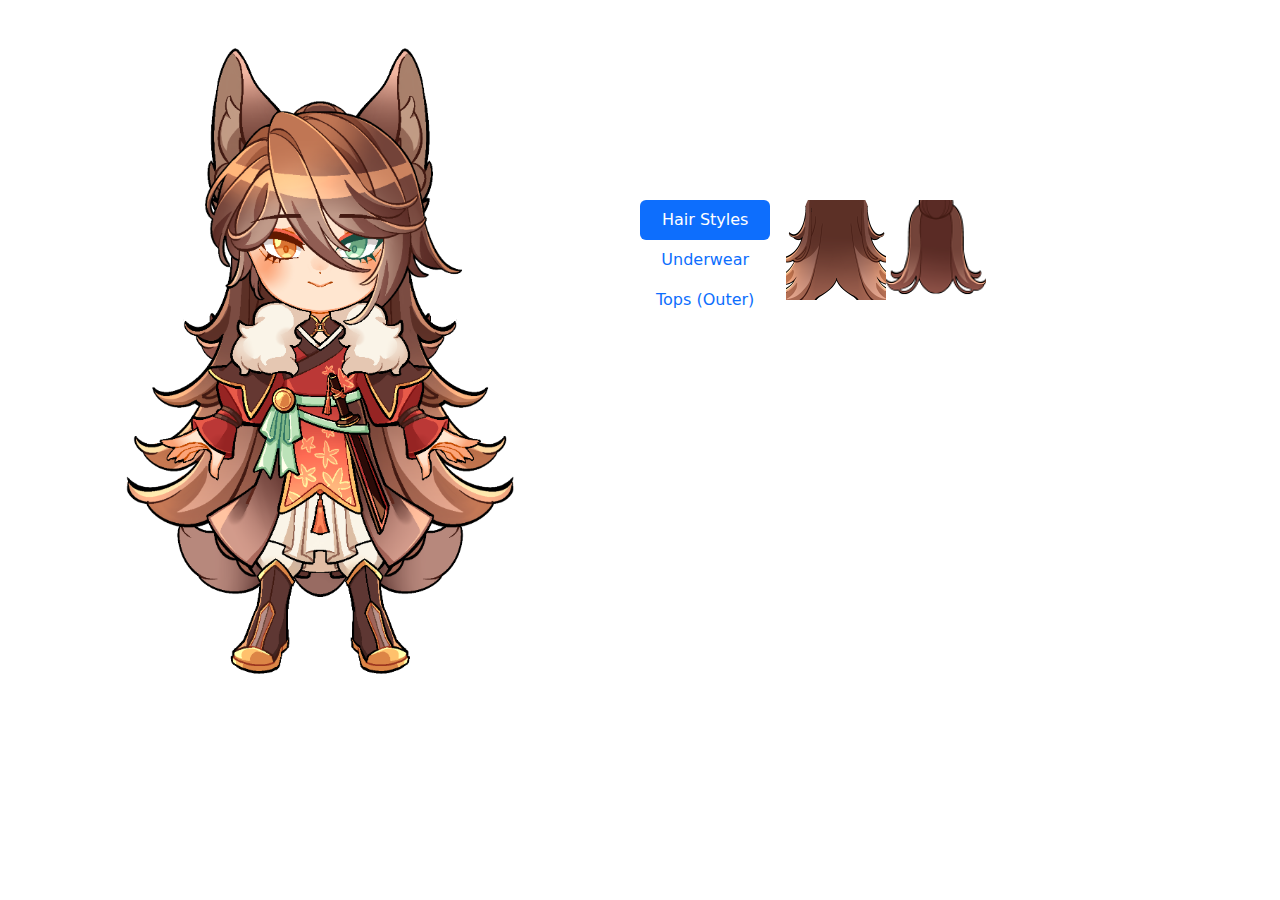
==== test.html @ ed854973 "Initial commit" ====
<!DOCTYPE html>
<html>
  <head>
    <meta charset="UTF-8" />
    <title>OC Dress Up</title>

    <link
      href="https://cdn.jsdelivr.net/npm/bootstrap@5.3.3/dist/css/bootstrap.min.css"
      rel="stylesheet"
      integrity="sha384-QWTKZyjpPEjISv5WaRU9OFeRpok6YctnYmDr5pNlyT2bRjXh0JMhjY6hW+ALEwIH"
      crossorigin="anonymous"
    />
    <link rel="stylesheet" type="text/css" href="styles/main.css" />
    <link rel="stylesheet" type="text/css" href="styles/layers.css" />
  </head>
  <body>
    <div class="game-box">
      <div class="doll-box">
        <img src="assets/base.png" height="700" class="layer0" />
        <img src="assets/under/plain.png" height="700" class="layer1" />
        
        <img src="assets/hair/ponytail.png" height="700" class="layer-2" id="ponytail"/>
        <img src="assets/hair/long.png" height="700" class="layer-2" id="long-hair"/>

        <img src="assets/pants/plain.png" height="700" class="layer2" />
        <img src="assets/inner/plain_a.png" height="700" class="layer5" />
        <img src="assets/inner/plain_b.png" height="700" class="layer-1" />
        <img src="assets/outer/default.png" height="700" class="layer7" />
        <img src="assets/neck/collar.png" height="700" class="layer4" />
        <img src="assets/cape/bottom_cape_a.png" height="700" class="layer6" />
        <img src="assets/cape/bottom_cape_b.png" height="700" class="layer-3" />
        <img src="assets/tail/tails3.png" height="700" class="layer-5" />
        <img src="assets/shoes/advisor_boots.png" height="700" class="layer3" />
        <img
          src="assets/belt/green_medal_belt.png"
          height="700"
          class="layer8"
        />
        <img src="assets/cape/fur_cape.png" height="700" class="layer9" onclick="toggleItem();"/>
        <img src="assets/weapon/sword.png" height="700" class="layer10" onclick="toggleItem();"/>
      </div>
      <div class="item-box">
        <div class="d-flex align-items-start">
          <div
            class="nav flex-column nav-pills me-3"
            id="items-tab"
            role="tablist"
          >
            <button
              class="nav-link active"
              id="hair-button"
              data-bs-toggle="pill"
              data-bs-target="#hair-tab"
              type="button"
              role="tab"
            >
              Hair Styles
            </button>
            <button
              class="nav-link"
              id="under-button"
              data-bs-toggle="pill"
              data-bs-target="#under-tab"
              type="button"
              role="tab"
            >
              Underwear
            </button>
            <button
              class="nav-link"
              id="outer-button"
              data-bs-toggle="pill"
              data-bs-target="#outer-tab"
              type="button"
              role="tab"
            >
              Tops (Outer)
            </button>
          </div>
          <div class="tab-content" id="items-pages">
            <div
              class="tab-pane fade show active"
              id="hair-tab"
              role="tabpanel"
            >
              <div class="d-flex align-items-start">
                <img src="assets/hair/icons/long_icon.png" class="item-btn">
                <img src="assets/hair/icons/ponytail_icon.png" class="item-btn">
              </div>
            </div>
            <div class="tab-pane fade" id="under-tab" role="tabpanel">
              Underwear here
            </div>
            <div class="tab-pane fade" id="outer-tab" role="tabpanel">
              Outer tops here
            </div>
          </div>
        </div>
      </div>
    </div>

    <script>





    </script>



    <script
      src="https://cdn.jsdelivr.net/npm/bootstrap@5.3.3/dist/js/bootstrap.bundle.min.js"
      integrity="sha384-YvpcrYf0tY3lHB60NNkmXc5s9fDVZLESaAA55NDzOxhy9GkcIdslK1eN7N6jIeHz"
      crossorigin="anonymous"
    ></script>
    <script src="https://ajax.googleapis.com/ajax/libs/jquery/3.7.1/jquery.min.js"></script>
  </body>
</html>
---- styles/main.css ----
.game-box{
    position: relative;
    width: 100%;
    display: flex;
    justify-content: left;
}

.doll-box{
    position: relative;
    width: 50%;
    display: flex;
    justify-content: center;
}

.item-box{
    position: relative;
    width: 50%;
    top: 200px;
}

.item-btn{
    cursor: pointer;
}

.not-selected{
    visibility: hidden;
}
---- styles/layers.css ----
.layer0 {
  position: absolute;
  z-index: 0;
}
.layer1 {
  position: absolute;
  z-index: 1;
}
.layer2 {
  position: absolute;
  z-index: 2;
}
.layer2 {
  position: absolute;
  z-index: 2;
}
.layer3 {
  position: absolute;
  z-index: 3;
}
.layer4 {
  position: absolute;
  z-index: 4;
}
.layer5 {
  position: absolute;
  z-index: 5;
}
.layer6 {
  position: absolute;
  z-index: 6;
}
.layer7 {
  position: absolute;
  z-index: 7;
}
.layer8 {
  position: absolute;
  z-index: 8;
}
.layer9 {
  position: absolute;
  z-index: 9;
}
.layer10 {
  position: absolute;
  z-index: 10;
}
.layer11 {
  position: absolute;
  z-index: 11;
}
.layer12 {
  position: absolute;
  z-index: 12;
}
.layer-1 {
  position: absolute;
  z-index: -1;
}
.layer-2 {
  position: absolute;
  z-index: -2;
}
.layer-3 {
  position: absolute;
  z-index: -3;
}
.layer-4 {
  position: absolute;
  z-index: -4;
}
.layer-5 {
  position: absolute;
  z-index: -5;
}
.layer-6 {
  position: absolute;
  z-index: -6;
}
.layer-7 {
  position: absolute;
  z-index: -7;
}
.layer-8 {
  position: absolute;
  z-index: -8;
}

.layer999 {
  position: absolute;
  z-index: 999;
}
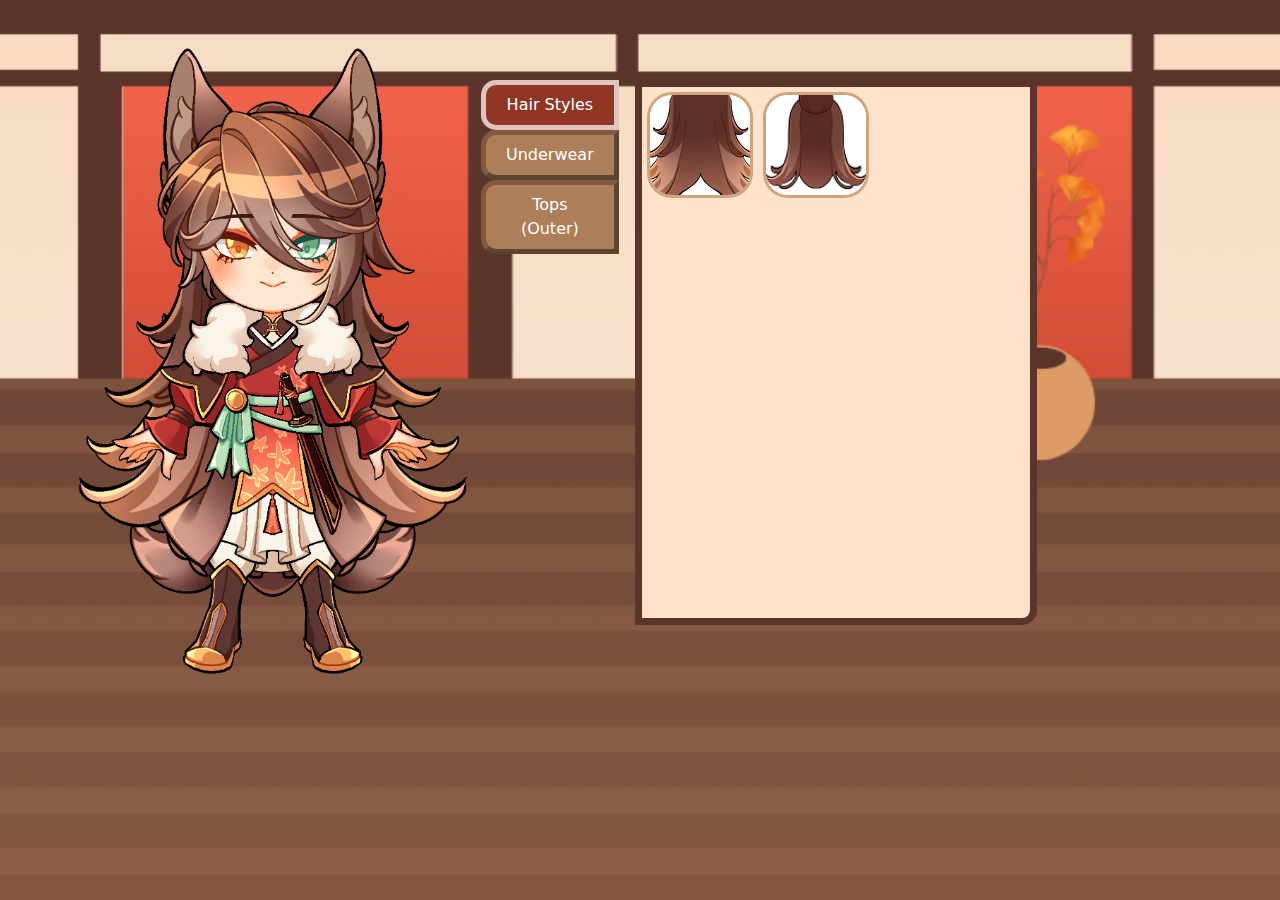
==== commit 5e56ec3c: "Add change tail function" ====
--- a/test.html
+++ b/test.html
@@ -29,7 +29,7 @@
         <img src="assets/neck/collar.png" height="700" class="layer4" />
         <img src="assets/cape/bottom_cape_a.png" height="700" class="layer6" />
         <img src="assets/cape/bottom_cape_b.png" height="700" class="layer-3" />
-        <img src="assets/tail/tails3.png" height="700" class="layer-5" />
+        <img src="assets/tail/tails3.png" height="700" class="layer-5" id="doll-tails"/>
         <img src="assets/shoes/advisor_boots.png" height="700" class="layer3" />
         <img
           src="assets/belt/green_medal_belt.png"
--- a/styles/main.css
+++ b/styles/main.css
@@ -1,27 +1,391 @@
-.game-box{
-    position: relative;
+@font-face {
+  font-family: ZCoolQingKe;
+  src: url("../assets/fonts/ZCOOLQingKeHuangYou-Regular.ttf");
+}
+
+@font-face {
+  font-family: WorkSans;
+  src: url("../assets/fonts/WorkSans-Regular.ttf");
+}
+
+body {
+  background-image: url("../assets/background.png");
+  background-repeat: no-repeat;
+  background-attachment: fixed;
+  background-position: center center;
+  background-size: cover;
+  background-color: #6e4636;
+  height: 100%;
+  width: 100%;
+}
+
+.game-box {
+  position: relative;
+  width: 100%;
+  height: 100%;
+  display: flex;
+  justify-content: left;
+}
+
+.doll-box {
+  position: relative;
+  width: 45%;
+  display: flex;
+  justify-content: center;
+  margin-left: 5%;
+}
+
+.doll-layer {
+  height: 700px;
+}
+
+.item-box {
+  position: relative;
+  top: 80px;
+  margin-right: 19%;
+  z-index: 999;
+  /* width: 31%; */
+}
+
+.item-box-inner {
+  border-top: 20px solid #5b352b;
+}
+
+
+.game-title {
+  color: white;
+  font-family: ZCoolQingKe;
+  font-size: 30px;
+  text-align: right;
+  margin-right: 10px;
+  text-shadow: 2px 2px rgba(0, 0, 0, 0.473);
+}
+
+#items-pages {
+  overflow-y: auto;
+  height: 545.4px;
+  width: 410px;
+  background-color: #fee2ca;
+  border: 7px solid #5b352b;
+  border-radius: 0px 0px 15px 0px !important;
+}
+
+.item-btn {
+  cursor: pointer;
+  border: 3px solid #d1a480;
+  border-radius: 25px;
+  margin: 5px 5px 5px 5px;
+  /* box-shadow: 0 3px 5px #d1a48075; */
+}
+
+.item-btn:hover {
+  transform: scale(1.02);
+  transition-duration: 0.3;
+}
+
+.outfit-btn {
+  cursor: pointer;
+  border: 3px solid #d1a480;
+  border-radius: 15px;
+  margin: 5px 5px 5px 5px;
+  /* box-shadow: 0 3px 5px #d1a48075; */
+}
+
+.outfit-btn:hover {
+  transform: scale(1.02);
+  transition-duration: 0.3;
+}
+
+.selected-item {
+  border: 3px solid #5b352b;
+}
+
+.not-selected {
+  visibility: hidden;
+}
+
+.accordion-item {
+  border-radius: 10px 10px 10px 10px !important;
+  background-color: #d1a48080 !important;
+  width: 100%;
+  border: none;
+  margin-bottom: 10px;
+}
+
+.accordion
+  > .accordion-item:nth-child(even)
+  > .accordion-header
+  > .accordion-button {
+  background-color: #5b352b !important;
+}
+
+.accordion-button {
+  border-radius: 10px 10px 10px 10px !important;
+  background-color: #ac7e59 !important;
+  color: white !important;
+  font-family: ZCoolQingKe;
+  font-size: 20px;
+  box-shadow: none;
+}
+
+.accordion-button:not(.collapsed) {
+  border-radius: 10px 10px 0px 0px !important;
+  box-shadow: none;
+}
+
+.accordion-button::after {
+  background-image: url("data:image/svg+xml,<svg xmlns='http://www.w3.org/2000/svg' viewBox='0 0 16 16' fill='%23ffffff'><path fill-rule='evenodd' d='M1.646 4.646a.5.5 0 0 1 .708 0L8 10.293l5.646-5.647a.5.5 0 0 1 .708.708l-6 6a.5.5 0 0 1-.708 0l-6-6a.5.5 0 0 1 0-.708z'/></svg>") !important;
+}
+
+.accordion-button:focus {
+  box-shadow: none !important;
+}
+
+.accordion-body {
+  padding: 5px;
+}
+
+.nav-link {
+  background-color: #ac7e59;
+  color: white;
+  border-radius: 15px 0px 0px 15px !important;
+  border: 5px outset #06030275 !important;
+}
+
+.nav-link.active {
+  background-color: #913625 !important;
+  border: 5px solid rgba(255, 255, 255, 0.703) !important;
+}
+
+.nav-link-even {
+  background-color: #5b352b !important;
+}
+
+.tab-icon {
+  width: 35px;
+}
+
+.tab-header {
+  background-color: #ac7e59;
+  color: white;
+  font-family: ZCoolQingKe;
+  font-size: 20px;
+  border-radius: 15px;
+  padding-left: 20px;
+  margin-bottom: 10px;
+}
+
+.setting-row {
+  width: 100%;
+  font-size: 20px;
+  font-family: ZCoolQingKe;
+  color: #5b352b;
+  background-color: #d1a48080 !important;
+  padding: 10px;
+  border-radius: 10px;
+}
+
+.form-check-label {
+  margin-left: 10px;
+  margin-top: 2.5px;
+}
+
+.form-check-input[type="checkbox"] {
+  cursor: pointer;
+  width: 35px;
+  height: 35px;
+  border-radius: 10px !important;
+  box-shadow: none;
+  border: 3px solid #ac7e59;
+  margin: 0px;
+}
+
+.form-check-input:checked {
+  background-color: #5b352b;
+}
+
+.tail-btn-row {
+  display: flex;
+  width: 100%;
+  justify-content: center;
+}
+
+.tail-button {
+  width: 32%;
+  background-color: #5b352b;
+  border: none;
+  box-shadow: none;
+  margin: 0px 5px 5px 0px;
+}
+
+.tail-button:hover {
+  background-color: #482820;
+}
+
+.tail-button:disabled {
+  background-color: #5c3628;
+}
+
+#about-game-button {
+  font-family: ZCoolQingKe;
+  width: 100%;
+  background-color: #5b352b;
+  border: none;
+  box-shadow: none;
+  color: white;
+  margin-top: 150px;
+}
+
+#about-game-button:hover {
+  background-color: #482820;
+}
+
+/*--------------About game modal------------------------*/
+
+.modal-content {
+  background-color: #fee2ca !important;
+}
+
+.modal-footer {
+  border: none;
+  /* padding: 0 !important; */
+}
+
+.modal-title {
+  font-family: ZCoolQingKe;
+  width: 100%;
+  background-color: #5b352b;
+  border-radius: 25px;
+  color: white;
+  padding: 5px;
+  font-size: 20px;
+  text-align: center;
+}
+
+.about-game-body {
+  padding: 10px;
+  text-align: justify;
+  text-justify: inter-word;
+  font-family: WorkSans;
+}
+
+.credits-body {
+  font-family: WorkSans;
+  padding: 10px 0px 10px 0px;
+}
+
+.close-modal-btn {
+  font-family: ZCoolQingKe;
+  color: white;
+  background-color: #6e4636;
+}
+
+.close-modal-btn:hover {
+  background-color: #5c3628;
+}
+
+.credits-title {
+  background-color: white;
+  color: #6e4636;
+}
+
+a {
+  text-decoration: none;
+  color: #6e4636;
+}
+
+/*--------------BG STUFF---------------*/
+.doll-stand {
+  position: absolute;
+  z-index: -999;
+}
+
+/*-------------------------Custom Scrollbar----------------------------*/
+/* width */
+::-webkit-scrollbar {
+  width: 10px;
+}
+
+/* Track */
+::-webkit-scrollbar-track {
+  background: #fee2ca;
+}
+
+/* Handle */
+::-webkit-scrollbar-thumb {
+  background: #ac7e59;
+  border-radius: 5px;
+}
+
+/* Handle on hover */
+::-webkit-scrollbar-thumb:hover {
+  background: #9d714d;
+  cursor: pointer;
+}
+
+/*----------------------------------RESPONSIVE STUFF------------------------------*/
+
+@media only screen and (min-width: 820px) and (max-width: 1036px) {
+  #items-pages {
+    width: 290px;
+  }
+}
+
+@media only screen and (max-width: 820px) {
+  body {
+    background-image: url("../assets/mobile-bg-2.png");
+    background-repeat: no-repeat;
+    background-attachment: fixed;
+    background-position: center center;
+    background-size: cover;
+    background-color: #6e4636;
+  }
+
+  .item-btn {
+    width: 45%;
+    max-width: 100px;
+  }
+
+  .game-box {
+    display: block;
+    height: 100%;
+  }
+
+  .item-box {
+    top: 20px;
     width: 100%;
-    display: flex;
-    justify-content: left;
-}
-
-.doll-box{
-    position: relative;
-    width: 50%;
-    display: flex;
-    justify-content: center;
-}
-
-.item-box{
-    position: relative;
-    width: 50%;
-    top: 200px;
-}
-
-.item-btn{
-    cursor: pointer;
-}
-
-.not-selected{
-    visibility: hidden;
-}+  }
+
+  #items-pages {
+    width: 100% !important;
+  }
+
+  .doll-box {
+    width: 100%;
+    margin-left: 0;
+  }
+
+  .doll-layer {
+    height: 500px;
+  }
+
+  .doll-stand {
+    height: 510px;
+    width: 400px;
+  }
+
+  .layer0 {
+    position: static !important;
+  }
+}
+
+@media only screen and (min-height: 820px) and (min-width: 810px) {
+  body {
+    background-image: url("../assets/mobile-bg-2.png");
+    background-repeat: no-repeat;
+    background-attachment: fixed;
+    background-position: center center;
+    background-size: cover;
+    background-color: #6e4636;
+  }
+}
